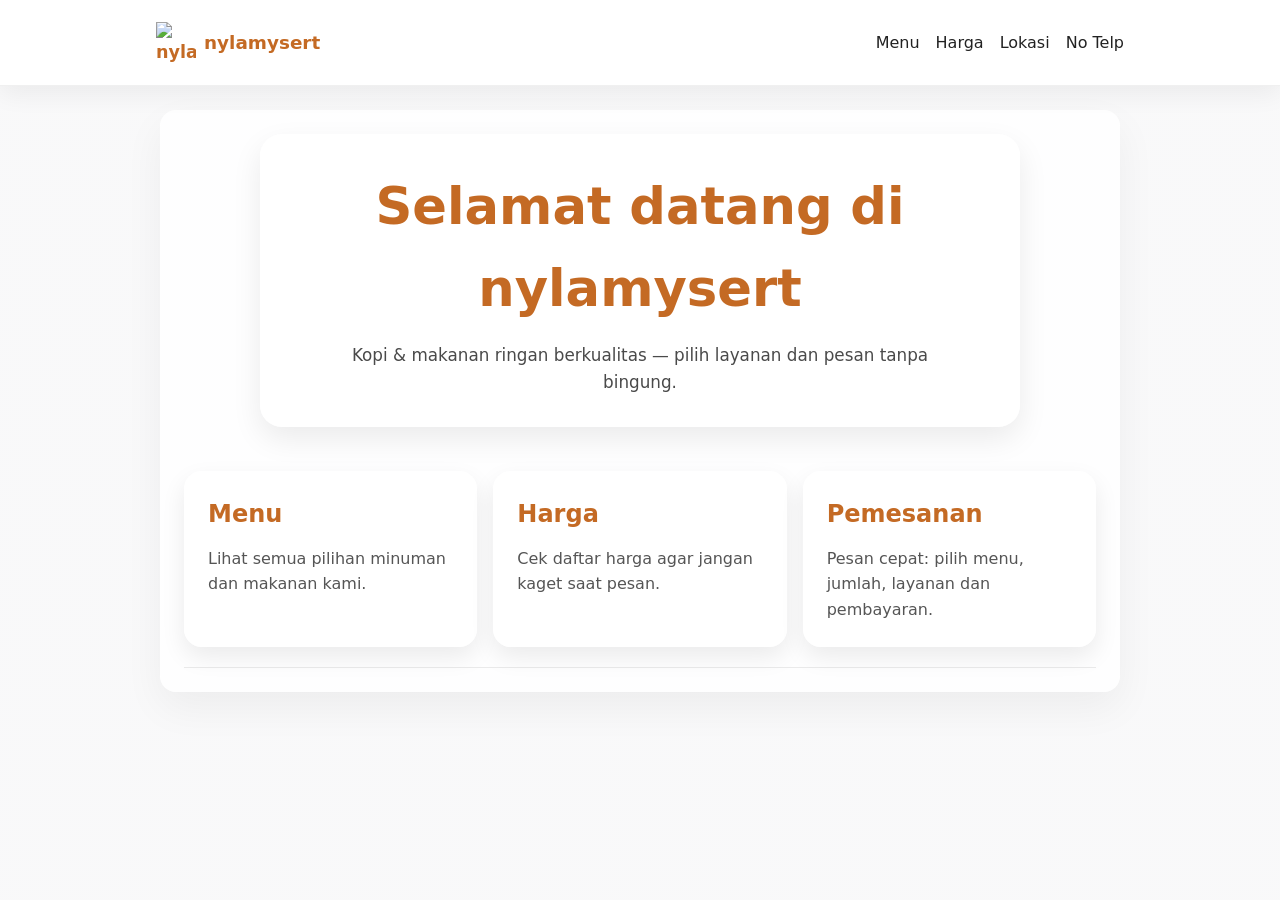
==== index.html @ 844c0bcd "Add files via upload" ====
<!doctype html>
<html lang="id">
<head>
  <meta charset="utf-8">
  <meta name="viewport" content="width=device-width, initial-scale=1">
  <title>nylamysert - Beranda</title>
  <link rel="stylesheet" href="styles.css">
  <link rel="icon" href="images/favicon.svg" type="image/svg+xml">
</head>
<body>
  <header class="navbar">
    <div class="container nav-inner">
      <a class="brand" href="index.html">
        <img src="images/logo.svg" alt="nylamysert logo" class="logo">
        <span class="brand-text">nylamysert</span>
      </a>
      <button class="menu-toggle" aria-label="Toggle menu">☰</button>
      <nav class="nav">
        <ul>
          <li><a href="menu.html">Menu</a></li>
          <li><a href="harga.html">Harga</a></li>
          <li><a href="lokasi.html">Lokasi</a></li>
          <li><a href="notelp.html">No Telp</a></li>
        </ul>
      </nav>
    </div>
  </header>

  <main>
    <div class="content container">
      <section class="hero">
        <h1>Selamat datang di nylamysert</h1>
        <p>Kopi & makanan ringan berkualitas — pilih layanan dan pesan tanpa bingung.</p>
      </section>

      <section class="section home-links">
        <a class="home-card" href="menu.html">
          <h2>Menu</h2>
          <p>Lihat semua pilihan minuman dan makanan kami.</p>
        </a>
        <a class="home-card" href="harga.html">
          <h2>Harga</h2>
          <p>Cek daftar harga agar jangan kaget saat pesan.</p>
        </a>
        <a class="home-card" href="menu.html">
          <h2>Pemesanan</h2>
          <p>Pesan cepat: pilih menu, jumlah, layanan dan pembayaran.</p>
        </a>
      </section>
    </div>
  </main>

  <script src="script.js"></script>
</body>
</html>
---- styles.css ----
/* Basic styling for nylamysert */
:root{
  --bg: #f7f7f8;
  --card: #ffffff;
  --accent: #c46a24;
  --text: #222;
}
*{box-sizing:border-box;margin:0;padding:0}
h1,h2,h3,h4,h5,h6{color:#c46a24}
/* Use provided background image (save the user image as images/bg.jpg) */
body{font-family:Inter, system-ui, Arial, sans-serif;background-color:var(--bg);color:var(--text);line-height:1.6;background-image:linear-gradient(rgba(255,255,255,0.22), rgba(255,255,255,0.22)),url('images/bg.svg');background-size:cover;background-position:center;background-attachment:fixed}
.page-harga{background-image:linear-gradient(rgba(255,255,255,0.24), rgba(255,255,255,0.24)),url("images/bg harga.jpg");background-size:cover;background-position:center;background-attachment:fixed}
.page-harga .content{background:linear-gradient(rgba(255,255,255,0.88), rgba(255,255,255,0.88)),url("images/bg harga.jpg");background-size:cover;background-position:center}
.page-harga .hero{background:rgba(255,255,255,0.95);}
.container{max-width:1000px;margin:0 auto;padding:1rem}
.navbar{background:rgba(255,255,255,0.94);backdrop-filter:blur(8px);border-bottom:1px solid rgba(0,0,0,0.06);box-shadow:0 8px 24px rgba(0,0,0,0.06);position:sticky;top:0;z-index:20}
.nav-inner{display:flex;align-items:center;justify-content:space-between;gap:1rem}
.brand{display:flex;align-items:center;gap:0.5rem;font-weight:700;color:var(--accent);text-decoration:none;font-size:1.1rem}
.brand .logo{width:40px;height:40px;display:block}
.brand .brand-text{font-size:1.15rem}
.nav ul{display:flex;gap:1rem;list-style:none}
.nav a{color:var(--text);text-decoration:none;padding:0.85rem 0;display:block;transition:color .18s ease}
.nav a:hover, .nav a.active{color:var(--accent)}
.menu-toggle{display:none;background:none;border:0;font-size:1.25rem}
.hero{padding:2rem 0;text-align:center;max-width:760px;margin:0 auto;background:rgba(255,255,255,0.94);border-radius:22px;box-shadow:0 12px 30px rgba(0,0,0,0.08)}
.hero h1{margin-bottom:0.75rem;font-size:clamp(2.4rem,4vw,3.5rem)}
.hero p{max-width:620px;margin:0 auto;font-size:1.05rem;color:#4a4a4a}
.home-links{display:grid;grid-template-columns:repeat(auto-fit,minmax(220px,1fr));gap:1rem;margin-top:1.5rem}
.home-card{display:block;padding:1.5rem;border-radius:18px;background:rgba(255,255,255,0.96);box-shadow:0 10px 24px rgba(0,0,0,0.08);text-decoration:none;color:inherit;transition:transform .18s ease,box-shadow .18s ease}
.home-card:hover{transform:translateY(-3px);box-shadow:0 16px 30px rgba(0,0,0,0.14)}
.home-card h2{margin-bottom:0.75rem}
.home-card p{color:#555;line-height:1.6}
.content{background:rgba(255,255,255,0.92);border-radius:16px;padding:1.5rem;margin:1.5rem auto;max-width:960px;box-shadow:0 16px 40px rgba(0,0,0,0.05)}
.section{background:transparent;padding:1.25rem 0;border-bottom:1px solid rgba(0,0,0,0.08)}
.order-section .order-grid{display:grid;grid-template-columns:1.2fr 0.8fr;gap:1.5rem;align-items:start}
.order-info{padding:1.25rem;background:rgba(255,255,255,0.96);border-radius:16px;box-shadow:0 6px 18px rgba(0,0,0,0.06)}
.order-info h3{margin-bottom:0.75rem}
.order-info ul{list-style:disc;padding-left:1.35rem;color:#444;line-height:1.7}
.order-form{display:flex;flex-direction:column;gap:1rem;padding:1.25rem;background:rgba(255,255,255,0.96);border-radius:16px;box-shadow:0 6px 18px rgba(0,0,0,0.06)}
.order-form fieldset{border:1px solid rgba(196,106,36,0.2);border-radius:14px;padding:1rem}
.order-form legend{font-weight:700;color:var(--accent)}
.order-form label{display:flex;flex-direction:column;font-size:0.95rem;color:#333;gap:0.45rem}
.order-form input,
.order-form textarea{border:1px solid rgba(0,0,0,0.16);border-radius:12px;padding:0.95rem;outline:none;font-family:inherit}
.order-form input:focus,
.order-form textarea:focus{border-color:var(--accent);box-shadow:0 0 0 4px rgba(196,106,36,0.12)}
.order-form button{border:none;background:var(--accent);color:#fff;padding:1rem 1.15rem;border-radius:999px;font-size:1rem;cursor:pointer;transition:transform .18s ease,background .18s ease}
.order-form button:hover{background:#a6581e;transform:translateY(-1px)}
.form-note{margin:0;color:#555;font-size:0.92rem}
.order-status{margin:0;font-size:0.95rem;color:#1f5e37;font-weight:600}
.menu-layout{display:grid;grid-template-columns:1.45fr 0.95fr;gap:1.5rem;align-items:start}
.cart-panel{padding:1.5rem;background:rgba(255,255,255,0.96);border-radius:18px;box-shadow:0 10px 26px rgba(0,0,0,0.08)}
.cart-panel h2{margin-bottom:1rem}
.cart-items{display:grid;gap:0.75rem;margin-bottom:1rem}
.cart-item{display:flex;justify-content:space-between;gap:1rem;padding:0.9rem 1rem;background:var(--bg);border-radius:12px;border:1px solid rgba(0,0,0,0.05)}
.empty-cart{margin:0;color:#666;font-size:0.96rem}
.cart-summary{padding:1rem 0;display:flex;justify-content:space-between;align-items:center;font-weight:700}
.cart-total{font-size:1rem;color:#222}
.cart-form{display:flex;flex-direction:column;gap:1rem}
.cart-form label{display:flex;flex-direction:column;font-size:0.95rem;color:#333;gap:0.45rem}
.cart-form input,.cart-form textarea{border:1px solid rgba(0,0,0,0.16);border-radius:12px;padding:0.95rem;outline:none;font-family:inherit}
.cart-form input:focus,.cart-form textarea:focus{border-color:var(--accent);box-shadow:0 0 0 4px rgba(196,106,36,0.12)}
.cart-submit{border:none;background:var(--accent);color:#fff;padding:1rem 1.15rem;border-radius:999px;font-size:1rem;cursor:pointer;transition:transform .18s ease,background .18s ease}
.cart-submit:hover{background:#a6581e;transform:translateY(-1px)}
.cart-message{margin:0;color:#1f5e37;font-size:0.95rem}
.qty-controls{display:flex;align-items:center;justify-content:center;gap:0.5rem;margin-top:0.8rem}
.qty-controls button{width:34px;height:34px;border:none;border-radius:50%;background:rgba(196,106,36,0.12);color:var(--accent);font-weight:700;cursor:pointer;transition:background .18s ease}
.qty-controls button:hover{background:rgba(196,106,36,0.22)}
.qty-count{min-width:24px;text-align:center;font-weight:700}
.menu-grid{display:grid;grid-template-columns:repeat(auto-fit,minmax(240px,1fr));gap:1.25rem;justify-items:center}
.menu-item{background:var(--card);padding:1.25rem;border-radius:16px;box-shadow:0 8px 22px rgba(0,0,0,0.08);display:flex;flex-direction:column;align-items:center;gap:0.75rem;text-align:center;max-width:280px;width:100%}
.menu-item h3{margin-bottom:0.25rem}
.menu-item p{font-size:0.95rem;color:#555;margin-bottom:0.5rem}
.price{font-weight:700;color:var(--accent)}
.menu-thumb{width:100%;height:220px;object-fit:cover;border-radius:12px}
.menu-item:hover{transform:translateY(-6px) scale(1.01)}
.menu-item{transition:transform .18s ease,box-shadow .18s ease}
.menu-thumb{background:linear-gradient(180deg,rgba(0,0,0,0.02),rgba(0,0,0,0.02));object-fit:cover}

/* History page */
.history-list{display:grid;gap:0.85rem}
.history-item{background:var(--card);padding:1rem;border-radius:12px;box-shadow:0 8px 20px rgba(0,0,0,0.06)}
.history-item h4{margin-bottom:0.35rem}
.history-meta{font-size:0.9rem;color:#666;margin-bottom:0.5rem}
.clear-history{border:none;background:#eee;color:#333;padding:0.6rem 0.9rem;border-radius:10px;cursor:pointer}
.history-empty{color:#666}
.price-list{list-style:disc;padding-left:1.25rem;margin-top:0.75rem;line-height:1.8;color:#444}
.map-link{display:inline-block;margin-top:0.75rem;color:var(--accent);text-decoration:underline}
.footer{padding:1rem 0;text-align:center;color:#666}

/* Responsive */
@media (max-width:800px){
  .nav{position:absolute;top:64px;left:0;right:0;background:var(--card);transform:translateY(-10px);opacity:0;pointer-events:none;transition:all .18s ease;padding:1rem}
  .nav.open{transform:translateY(0);opacity:1;pointer-events:auto}
  .nav ul{flex-direction:column;gap:0.25rem}
  .menu-toggle{display:block}
  .nav-inner{flex-wrap:wrap;gap:0.75rem}
  .container{padding:0.85rem}
  .content{padding:1rem;margin:1rem auto}
  .hero{padding:1.5rem 0}
  .order-section .order-grid{grid-template-columns:1fr}
  .menu-layout{grid-template-columns:1fr}
  .cart-panel{margin-top:0.75rem}
  /* Mobile cart overlay */
  .cart-panel{position:fixed;left:0;right:0;bottom:0;max-height:62vh;overflow:auto;transform:translateY(110%);transition:transform .28s ease,opacity .18s ease;padding:1rem;border-radius:16px 16px 0 0;z-index:40}
  .menu-layout.cart-open .cart-panel{transform:translateY(0)}
  .view-cart-btn{position:fixed;right:1rem;bottom:1rem;background:var(--accent);color:#fff;border:none;padding:0.8rem 1rem;border-radius:999px;box-shadow:0 10px 28px rgba(0,0,0,0.18);z-index:50;display:flex;align-items:center;gap:0.6rem;font-weight:700}
  .view-cart-btn .view-cart-count{background:rgba(255,255,255,0.18);padding:0.2rem 0.55rem;border-radius:999px;font-weight:800}
  body{background-attachment:scroll}
}

/* Small polish */
a:focus,a:hover{outline:2px solid rgba(196,106,36,0.12);outline-offset:2px}
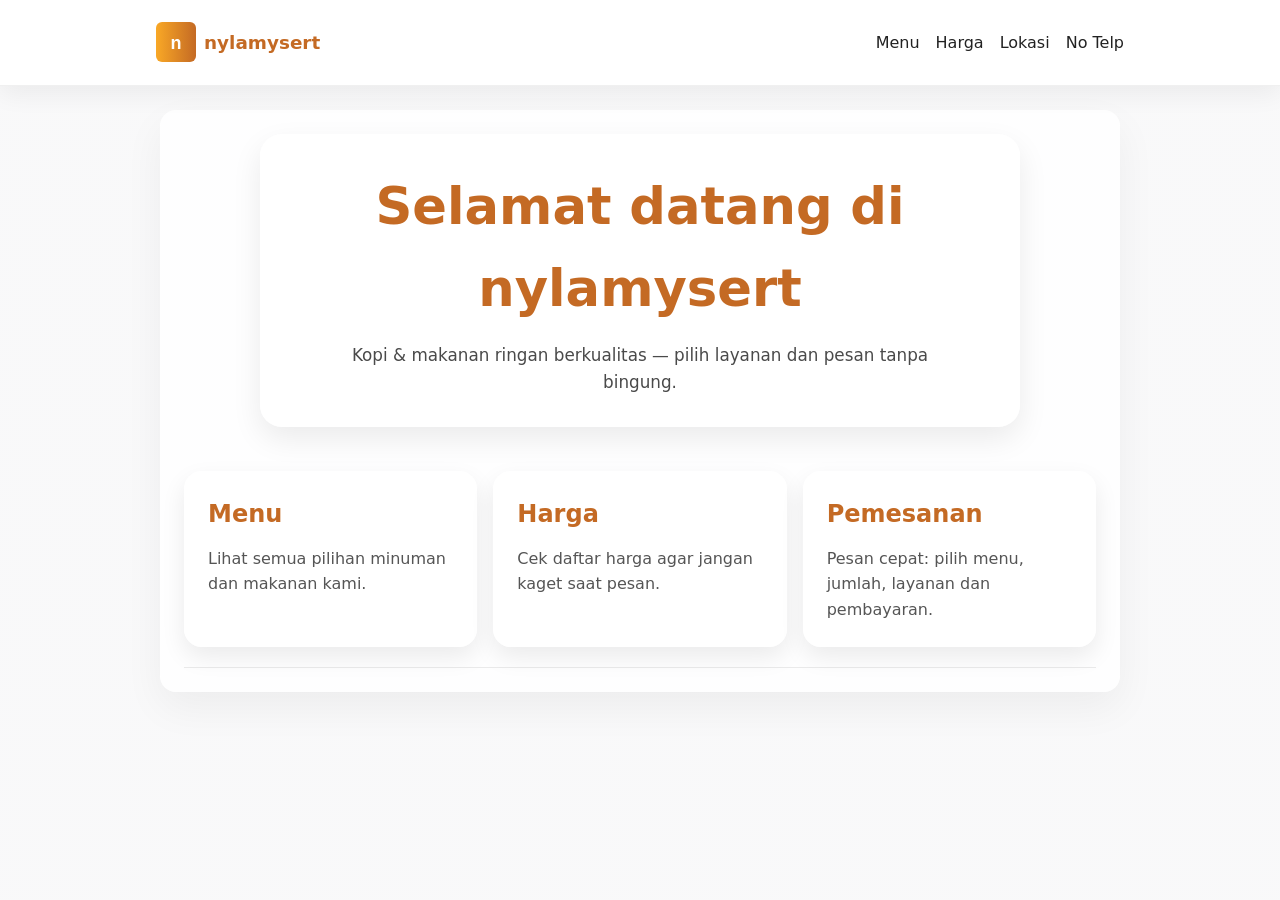
==== commit 697af259: "Update index.html" ====
--- a/index.html
+++ b/index.html
@@ -5,13 +5,13 @@
   <meta name="viewport" content="width=device-width, initial-scale=1">
   <title>nylamysert - Beranda</title>
   <link rel="stylesheet" href="styles.css">
-  <link rel="icon" href="images/favicon.svg" type="image/svg+xml">
+  <link rel="icon" href="favicon.svg" type="image/svg+xml">
 </head>
 <body>
   <header class="navbar">
     <div class="container nav-inner">
       <a class="brand" href="index.html">
-        <img src="images/logo.svg" alt="nylamysert logo" class="logo">
+        <img src="logo.svg" alt="nylamysert logo" class="logo">
         <span class="brand-text">nylamysert</span>
       </a>
       <button class="menu-toggle" aria-label="Toggle menu">☰</button>
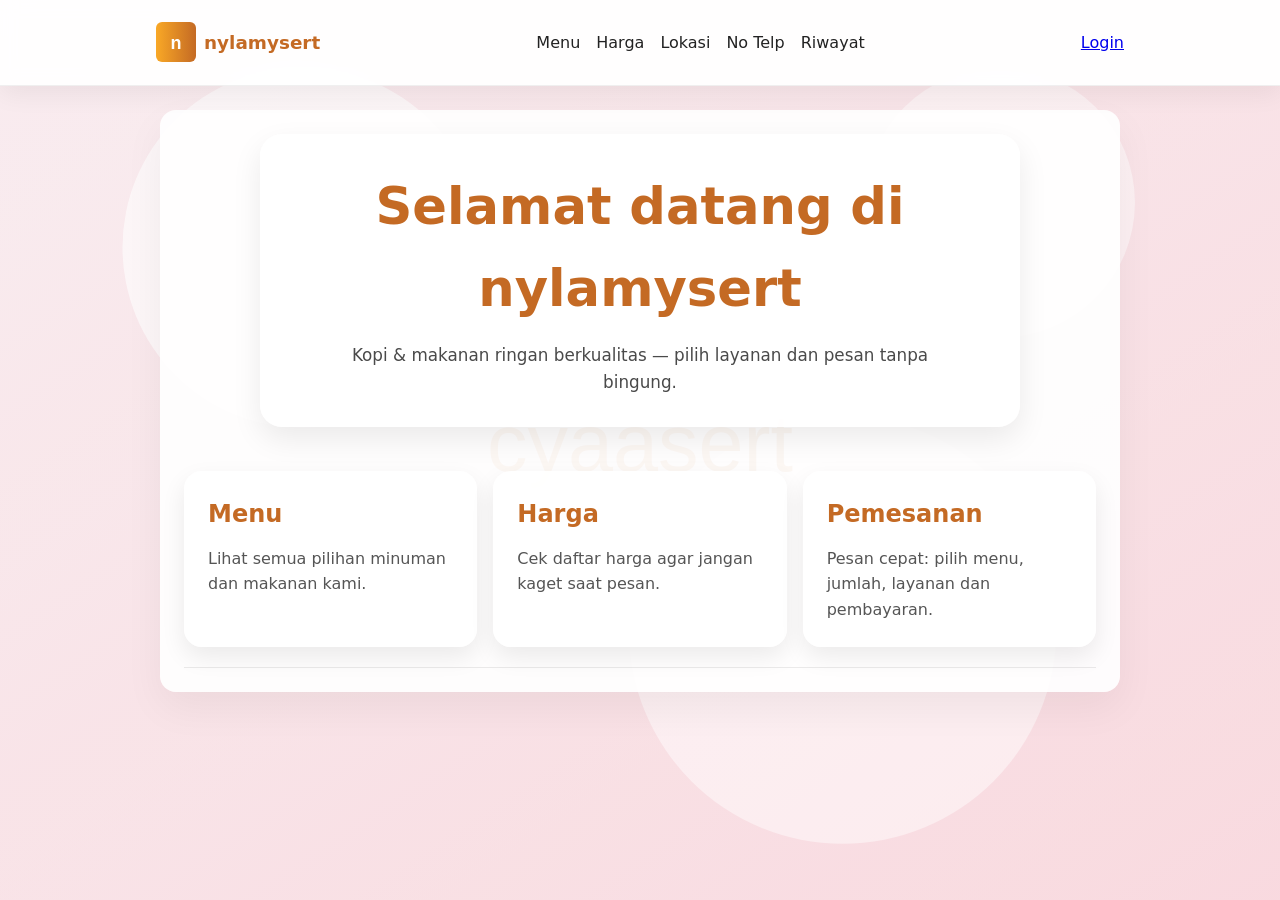
==== commit 48e8c9ec: "style: move images to images folder and update all references" ====
--- a/index.html
+++ b/index.html
@@ -5,13 +5,13 @@
   <meta name="viewport" content="width=device-width, initial-scale=1">
   <title>nylamysert - Beranda</title>
   <link rel="stylesheet" href="styles.css">
-  <link rel="icon" href="favicon.svg" type="image/svg+xml">
+  <link rel="icon" href="images/favicon.svg" type="image/svg+xml">
 </head>
 <body>
   <header class="navbar">
     <div class="container nav-inner">
       <a class="brand" href="index.html">
-        <img src="logo.svg" alt="nylamysert logo" class="logo">
+        <img src="images/logo.svg" alt="nylamysert logo" class="logo">
         <span class="brand-text">nylamysert</span>
       </a>
       <button class="menu-toggle" aria-label="Toggle menu">☰</button>
@@ -21,6 +21,7 @@
           <li><a href="harga.html">Harga</a></li>
           <li><a href="lokasi.html">Lokasi</a></li>
           <li><a href="notelp.html">No Telp</a></li>
+          <li><a href="riwayat.html">Riwayat</a></li>
         </ul>
       </nav>
     </div>
